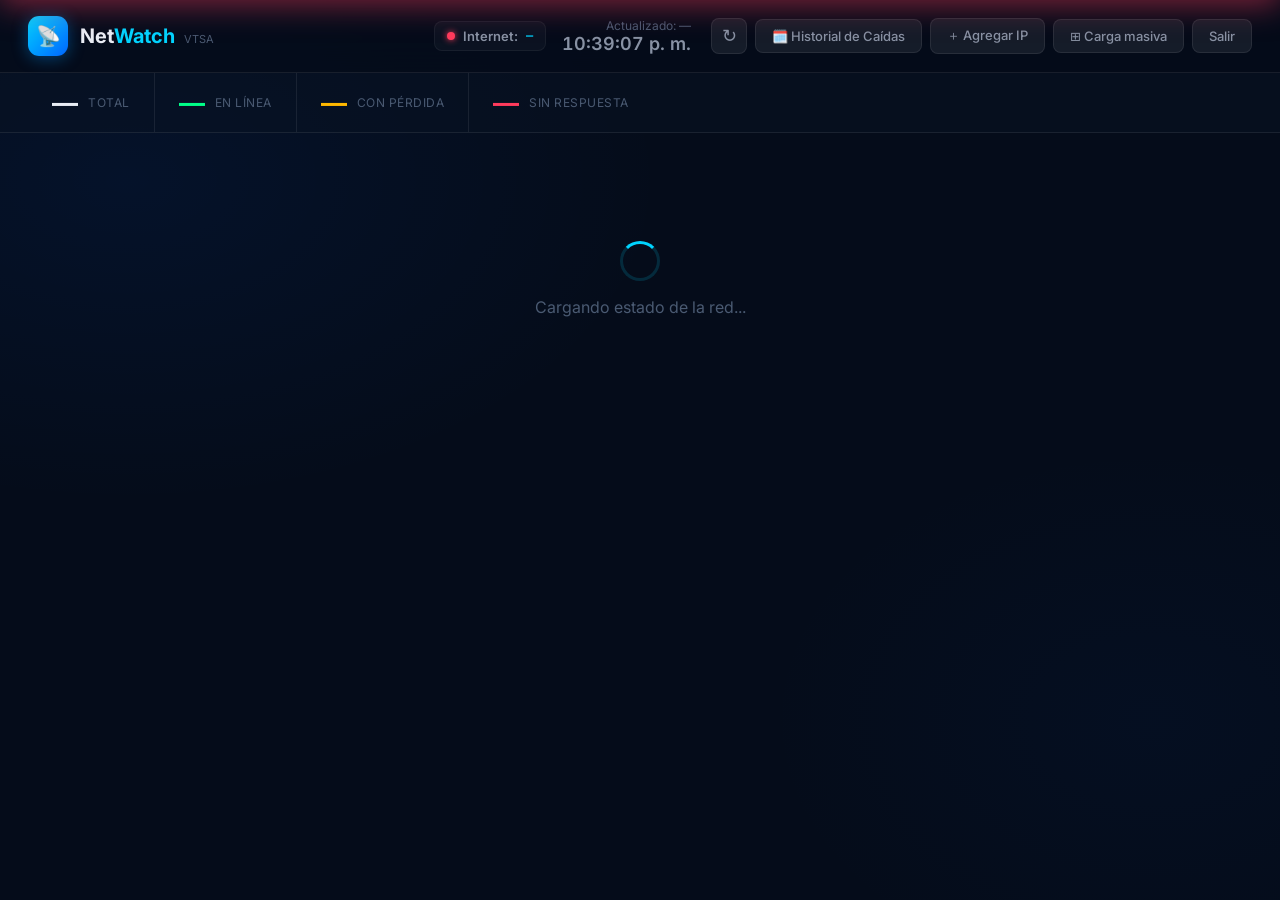
==== netwatch/www/index.html @ cbea6b66 "Implementacion de indicador de acceso e historial de caidas de Internet por Host" ====
<!DOCTYPE html>
<html lang="es">
<head>
  <meta charset="UTF-8"/>
  <meta name="viewport" content="width=device-width, initial-scale=1.0"/>
  <title>NetWatch — Dashboard</title>
  <link rel="stylesheet" href="style.css"/>
</head>
<body>

<!-- ═══════════════ ALERT BANNER ═══════════════ -->
<div class="alert-banner" id="alertBanner">
  <div class="alert-icon">⚠️</div>
  <div class="alert-content">
    <span class="alert-title">PROBLEMA DETECTADO EN LA RED</span>
    <span class="alert-detail" id="alertDetail"></span>
  </div>
  <button class="alert-close" onclick="document.getElementById('alertBanner').classList.remove('visible')">✕</button>
</div>

<!-- ═══════════════ HEADER ═══════════════ -->
<header class="header">
  <div class="header-logo">
    <div class="logo-icon">📡</div>
    <div class="logo-text">Net<span>Watch</span> <small>VTSA</small></div>
  </div>
  <div class="header-info">
    <div class="internet-status" id="internetStatus">
      <span class="status-dot-mini offline"></span>
      Internet: <span class="status-lat">—</span>
    </div>
    <div style="text-align: right">
      <div class="last-update">Actualizado: <span id="lastUpdate">—</span></div>
      <div class="clock" id="clock"></div>
    </div>
  </div>
  <div class="header-actions">
    <button class="btn-icon" onclick="refreshNow()" title="Actualizar ahora">↻</button>
    <button class="btn-secondary" onclick="openDowntimesModal()">🗓️ Historial de Caídas</button>
    <button class="btn-secondary" onclick="openAddModal()">＋ Agregar IP</button>
    <button class="btn-secondary" onclick="openBulkModal()">⊞ Carga masiva</button>
    <button class="btn-secondary danger" onclick="window.location='/api/logout'">Salir</button>
  </div>
</header>

<!-- ═══════════════ STATS BAR ═══════════════ -->
<div class="stats-bar">
  <div class="stat-item">
    <span class="stat-num" id="statTotal">—</span>
    <span class="stat-label">Total</span>
  </div>
  <div class="stat-item online">
    <span class="stat-num" id="statOnline">—</span>
    <span class="stat-label">En línea</span>
  </div>
  <div class="stat-item warning">
    <span class="stat-num" id="statWarning">—</span>
    <span class="stat-label">Con pérdida</span>
  </div>
  <div class="stat-item offline">
    <span class="stat-num" id="statOffline">—</span>
    <span class="stat-label">Sin respuesta</span>
  </div>
</div>

<!-- ═══════════════ MAIN GRID ═══════════════ -->
<main class="main-content">
  <div class="host-grid" id="hostGrid">
    <div class="loading-placeholder">
      <div class="spinner"></div>
      <p>Cargando estado de la red...</p>
    </div>
  </div>
</main>

<!-- ═══════════════ MODAL: AGREGAR HOST ═══════════════ -->
<div class="modal-overlay" id="addModal" onclick="if(event.target===this)closeModal('addModal')">
  <div class="modal">
    <div class="modal-header">
      <h2>Agregar IP a monitoreo</h2>
      <button class="modal-close" onclick="closeModal('addModal')">✕</button>
    </div>
    <div class="modal-body">
      <div class="form-group">
        <label>Dirección IP *</label>
        <input type="text" id="addIp" placeholder="192.168.40.100" class="form-input"/>
      </div>
      <div class="form-group">
        <label>Nombre / Descripción</label>
        <input type="text" id="addName" placeholder="Servidor de Producción" class="form-input"/>
      </div>
      <div class="form-group">
        <label>Grupo</label>
        <input type="text" id="addGroup" placeholder="Servidores" class="form-input" list="groupList"/>
        <datalist id="groupList">
          <option value="Infraestructura"/>
          <option value="Servidores"/>
          <option value="Internet"/>
          <option value="General"/>
          <option value="Produccion"/>
          <option value="Oficinas"/>
        </datalist>
      </div>
      <div class="form-group">
        <label>Acceso a Internet</label>
        <select id="addInternet" class="form-input">
          <option value="auto">Auto (Detección por Subred)</option>
          <option value="true">Sí (Forzar con Internet)</option>
          <option value="false">No (Forzar sin Internet)</option>
        </select>
      </div>
      <div class="modal-hint">Los campos con * son obligatorios</div>
    </div>
    <div class="modal-footer">
      <button class="btn-secondary" onclick="closeModal('addModal')">Cancelar</button>
      <button class="btn-primary" onclick="submitAddHost()">Agregar</button>
    </div>
    <div class="modal-msg" id="addMsg"></div>
  </div>
</div>

<!-- ═══════════════ MODAL: CARGA MASIVA ═══════════════ -->
<div class="modal-overlay" id="bulkModal" onclick="if(event.target===this)closeModal('bulkModal')">
  <div class="modal modal-wide">
    <div class="modal-header">
      <h2>Carga masiva de IPs</h2>
      <button class="modal-close" onclick="closeModal('bulkModal')">✕</button>
    </div>
    <div class="modal-body">
      <p class="modal-hint" style="margin-bottom:12px">Formatos aceptados (uno por línea):</p>
      <pre class="code-hint">192.168.40.10
192.168.40.11, Servidor Web, Produccion
192.168.40.12,PC de Juan,Oficinas</pre>
      <div class="form-group" style="margin-top:16px">
        <label>IPs a agregar</label>
        <textarea id="bulkText" class="form-input form-textarea" placeholder="Pegá aquí tu lista de IPs..."></textarea>
      </div>
      <div class="form-group">
        <label>Grupo por defecto (si no se especifica en cada línea)</label>
        <input type="text" id="bulkGroup" placeholder="General" class="form-input"/>
      </div>
    </div>
    <div class="modal-footer">
      <button class="btn-secondary" onclick="closeModal('bulkModal')">Cancelar</button>
      <button class="btn-primary" onclick="submitBulk()">Importar IPs</button>
    </div>
    <div class="modal-msg" id="bulkMsg"></div>
  </div>
</div>

<!-- ═══════════════ MODAL: TRACERT ═══════════════ -->
<div class="modal-overlay" id="tracertModal" onclick="if(event.target===this)closeModal('tracertModal')">
  <div class="modal modal-wide">
    <div class="modal-header">
      <h2 id="tracertTitle">Diagnóstico de ruta</h2>
      <button class="modal-close" onclick="closeModal('tracertModal')">✕</button>
    </div>
    <div class="modal-body" id="tracertBody">
      <div style="text-align:center;padding:40px">
        <div class="spinner"></div><p style="margin-top:12px;color:#8892a4">Ejecutando tracert...</p>
      </div>
    </div>
  </div>
</div>

<!-- ═══════════════ MODAL: GESTIONAR HOSTS ═══════════════ -->
<div class="modal-overlay" id="manageModal" onclick="if(event.target===this)closeModal('manageModal')">
  <div class="modal modal-wide">
    <div class="modal-header">
      <h2>Gestionar hosts monitoreados</h2>
      <button class="modal-close" onclick="closeModal('manageModal')">✕</button>
    </div>
    <div class="modal-body" id="manageBody"></div>
  </div>
<!-- ═══════════════ MODAL: HISTORIAL DE CAIDAS ═══════════════ -->
<div class="modal-overlay" id="downtimesModal" onclick="if(event.target===this)closeModal('downtimesModal')">
  <div class="modal modal-wide">
    <div class="modal-header">
      <h2>Historial de Caídas de Conexión</h2>
      <button class="modal-close" onclick="closeModal('downtimesModal')">✕</button>
    </div>
    <div class="modal-body" id="downtimesBody" style="max-height:400px;overflow-y:auto">
      <div style="text-align:center;padding:20px;color:var(--text-3)">Cargando historial...</div>
    </div>
  </div>
</div>

<script src="app.js"></script>
</body>
</html>
---- netwatch/www/style.css ----
@import url('https://fonts.googleapis.com/css2?family=Inter:wght@300;400;500;600;700&family=JetBrains+Mono:wght@400;500&display=swap');

/* ══════════════════════════════════════════
   VARIABLES & RESET
══════════════════════════════════════════ */
:root {
  --bg:          #050c1a;
  --bg2:         #081222;
  --bg3:         #0d1a2d;
  --card-bg:     rgba(255,255,255,0.04);
  --card-border: rgba(255,255,255,0.08);
  --card-hover:  rgba(255,255,255,0.07);

  --text-1: #e8edf5;
  --text-2: #8892a4;
  --text-3: #4a5a72;

  --cyan:    #00d4ff;
  --blue:    #0066ff;
  --green:   #00ff88;
  --amber:   #ffb800;
  --red:     #ff3b5c;
  --purple:  #a855f7;

  --online-glow:  rgba(0,255,136,0.2);
  --warning-glow: rgba(255,184,0,0.2);
  --offline-glow: rgba(255,59,92,0.2);

  --radius: 16px;
  --radius-sm: 10px;
  --shadow: 0 4px 24px rgba(0,0,0,0.4);
}

*, *::before, *::after { box-sizing: border-box; margin: 0; padding: 0; }
html { scroll-behavior: smooth; }
body {
  font-family: 'Inter', system-ui, sans-serif;
  background: var(--bg);
  color: var(--text-1);
  min-height: 100vh;
  overflow-x: hidden;
  background-image:
    radial-gradient(ellipse 70% 60% at 10% 20%, rgba(0,100,255,0.07) 0%, transparent 60%),
    radial-gradient(ellipse 50% 50% at 90% 80%, rgba(0,60,150,0.06) 0%, transparent 60%);
}

/* ══════════════════════════════════════════
   ALERT BANNER
══════════════════════════════════════════ */
.alert-banner {
  position: fixed; top: 0; left: 0; right: 0; z-index: 9999;
  display: flex; align-items: center; gap: 16px;
  background: linear-gradient(135deg, rgba(255,59,92,0.95), rgba(180,20,50,0.95));
  backdrop-filter: blur(12px);
  padding: 14px 24px;
  transform: translateY(-100%);
  transition: transform 0.4s cubic-bezier(0.34,1.56,0.64,1);
  box-shadow: 0 4px 32px rgba(255,59,92,0.5);
}
.alert-banner.visible { transform: translateY(0); animation: pulse-border 2s infinite; }

@keyframes pulse-border {
  0%,100% { box-shadow: 0 4px 32px rgba(255,59,92,0.5); }
  50%      { box-shadow: 0 4px 60px rgba(255,59,92,0.9); }
}

.alert-icon { font-size: 24px; animation: shake 0.5s infinite; }
@keyframes shake {
  0%,100% { transform: rotate(0deg); }
  25%      { transform: rotate(-8deg); }
  75%      { transform: rotate(8deg); }
}
.alert-content { flex: 1; }
.alert-title  { font-weight: 700; font-size: 14px; display: block; letter-spacing: 0.5px; }
.alert-detail { font-size: 12px; opacity: 0.85; display: block; margin-top: 2px; }
.alert-close  {
  background: rgba(255,255,255,0.2); border: none; color: #fff;
  width: 28px; height: 28px; border-radius: 50%; cursor: pointer;
  font-size: 14px; transition: background 0.2s;
}
.alert-close:hover { background: rgba(255,255,255,0.35); }

/* ══════════════════════════════════════════
   HEADER
══════════════════════════════════════════ */
.header {
  position: sticky; top: 0; z-index: 100;
  display: flex; align-items: center; gap: 20px;
  padding: 16px 28px;
  background: rgba(5,12,26,0.85);
  backdrop-filter: blur(20px);
  border-bottom: 1px solid var(--card-border);
}
.header-logo { display: flex; align-items: center; gap: 12px; }
.logo-icon {
  width: 40px; height: 40px;
  background: linear-gradient(135deg, var(--cyan), var(--blue));
  border-radius: 11px; display: flex; align-items: center; justify-content: center;
  font-size: 20px; box-shadow: 0 2px 16px rgba(0,150,255,0.4);
}
.logo-text { font-size: 20px; font-weight: 700; color: var(--text-1); }
.logo-text span { color: var(--cyan); }
.logo-text small { font-size: 11px; color: var(--text-3); font-weight: 400; margin-left: 4px; }
.header-info { margin-left: auto; text-align: right; display: flex; align-items: center; gap: 16px; }
.last-update { font-size: 12px; color: var(--text-3); }
.clock { font-size: 18px; font-weight: 600; color: var(--text-2); font-variant-numeric: tabular-nums; }
.internet-status {
  font-size: 13px;
  font-weight: 600;
  display: flex;
  align-items: center;
  gap: 8px;
  background: rgba(255,255,255,0.03);
  padding: 6px 12px;
  border-radius: 8px;
  border: 1px solid rgba(255,255,255,0.05);
  color: var(--text-2);
}
.status-dot-mini {
  width: 8px;
  height: 8px;
  border-radius: 50%;
  display: inline-block;
}
.status-dot-mini.online {
  background: var(--green);
  box-shadow: 0 0 6px var(--green);
}
.status-dot-mini.offline {
  background: var(--red);
  box-shadow: 0 0 6px var(--red);
}
.status-lat {
  font-family: 'JetBrains Mono', monospace;
  font-size: 12px;
  color: var(--cyan);
}


.header-actions { display: flex; gap: 8px; align-items: center; }
.btn-primary, .btn-secondary {
  padding: 8px 16px; border-radius: 8px; border: none;
  font-size: 13px; font-weight: 500; cursor: pointer; font-family: inherit;
  transition: all 0.2s;
}
.btn-primary {
  background: linear-gradient(135deg, #0099cc, var(--blue));
  color: #fff; box-shadow: 0 2px 12px rgba(0,100,255,0.35);
}
.btn-primary:hover { transform: translateY(-1px); box-shadow: 0 4px 20px rgba(0,100,255,0.5); }
.btn-secondary {
  background: rgba(255,255,255,0.07); color: var(--text-2); border: 1px solid var(--card-border);
}
.btn-secondary:hover { background: rgba(255,255,255,0.12); color: var(--text-1); }
.btn-secondary.danger:hover { background: rgba(255,59,92,0.15); color: var(--red); border-color: rgba(255,59,92,0.3); }
.btn-icon {
  width: 36px; height: 36px; border-radius: 8px; border: 1px solid var(--card-border);
  background: rgba(255,255,255,0.07); color: var(--text-2); cursor: pointer;
  font-size: 18px; display: flex; align-items: center; justify-content: center;
  transition: all 0.2s;
}
.btn-icon:hover { background: rgba(255,255,255,0.12); color: var(--text-1); }

/* ══════════════════════════════════════════
   STATS BAR
══════════════════════════════════════════ */
.stats-bar {
  display: flex; gap: 0;
  padding: 0 28px;
  border-bottom: 1px solid var(--card-border);
  background: rgba(8,18,34,0.5);
}
.stat-item {
  display: flex; align-items: center; gap: 10px;
  padding: 14px 24px; border-right: 1px solid var(--card-border);
}
.stat-item:last-child { border-right: none; }
.stat-num {
  font-size: 26px; font-weight: 700; color: var(--text-1);
  font-variant-numeric: tabular-nums;
}
.stat-label { font-size: 12px; color: var(--text-3); text-transform: uppercase; letter-spacing: 0.5px; }
.stat-item.online  .stat-num { color: var(--green); }
.stat-item.warning .stat-num { color: var(--amber); }
.stat-item.offline .stat-num { color: var(--red); }

/* ══════════════════════════════════════════
   MAIN / GRID
══════════════════════════════════════════ */
.main-content { padding: 28px; }
.host-grid {
  display: grid;
  grid-template-columns: repeat(auto-fill, minmax(320px, 1fr));
  gap: 16px;
}

/* ══════════════════════════════════════════
   GROUP LABEL
══════════════════════════════════════════ */
.group-label {
  grid-column: 1 / -1;
  font-size: 11px; font-weight: 600; letter-spacing: 1.2px;
  text-transform: uppercase; color: var(--text-3);
  padding: 4px 0 4px 4px;
  border-left: 3px solid rgba(0,212,255,0.3);
  padding-left: 10px;
  margin-top: 8px;
}

/* ══════════════════════════════════════════
   HOST CARD
══════════════════════════════════════════ */
.host-card {
  background: var(--card-bg);
  border: 1px solid var(--card-border);
  border-radius: var(--radius);
  padding: 20px;
  transition: all 0.3s ease;
  position: relative;
  overflow: hidden;
}
.host-card::before {
  content: '';
  position: absolute; top: 0; left: 0; right: 0; height: 3px;
  background: var(--card-border);
  transition: background 0.3s;
}
.host-card:hover { background: var(--card-hover); transform: translateY(-2px); }

.host-card.status-online::before  { background: linear-gradient(90deg, var(--green), transparent); }
.host-card.status-warning::before { background: linear-gradient(90deg, var(--amber), transparent); }
.host-card.status-offline::before { background: linear-gradient(90deg, var(--red), transparent); }

.host-card.status-online  { border-color: rgba(0,255,136,0.15); }
.host-card.status-warning { border-color: rgba(255,184,0,0.2); }
.host-card.status-offline {
  border-color: rgba(255,59,92,0.3);
  animation: pulse-offline 2.5s ease-in-out infinite;
}
.host-card.status-disabled { opacity: 0.45; }
.host-card.status-loading  { border-color: rgba(255,255,255,0.1); animation: shimmer 1.5s ease-in-out infinite; }
@keyframes shimmer {
  0%,100% { opacity: 0.7; } 50% { opacity: 1; }
}

@keyframes pulse-offline {
  0%,100% { box-shadow: 0 0 0 rgba(255,59,92,0); }
  50%      { box-shadow: 0 0 28px rgba(255,59,92,0.25); }
}

/* Card Header */
.card-head {
  display: flex; justify-content: space-between; align-items: flex-start;
  margin-bottom: 14px;
}
.card-info { flex: 1; min-width: 0; }
.card-name {
  font-size: 14px; font-weight: 600; color: var(--text-1);
  white-space: nowrap; overflow: hidden; text-overflow: ellipsis;
  margin-bottom: 2px;
}
.card-ip {
  font-size: 13px; color: var(--cyan);
  font-family: 'JetBrains Mono', monospace; font-weight: 500;
}
.card-group {
  font-size: 11px; color: var(--text-3); margin-top: 2px;
}
.card-topo {
  display: flex; flex-wrap: wrap; gap: 6px; align-items: center;
  margin: 8px 0 0; padding: 6px 8px;
  background: rgba(0,0,0,0.2); border-radius: 8px;
  border: 1px solid rgba(255,255,255,0.05);
}
.topo-mac    { font-family:'JetBrains Mono',monospace; font-size:10px; color:var(--text-3); }
.topo-vendor { font-size:11px; color:var(--cyan); font-weight:500;
               background:rgba(0,212,255,0.1); padding:1px 6px; border-radius:4px; }
.topo-hops   { font-size:11px; color:var(--amber); font-weight:500; margin-left:auto; }
.down-count-badge {
  font-size: 10px;
  color: var(--red);
  background: rgba(255, 59, 92, 0.12);
  border: 1px solid rgba(255, 59, 92, 0.25);
  padding: 1px 6px;
  border-radius: 4px;
  margin-left: 6px;
  font-weight: 600;
  display: inline-flex;
  align-items: center;
  gap: 2px;
  vertical-align: middle;
}

.internet-badge-card {
  font-size: 11px;
  font-weight: 500;
  display: flex;
  align-items: center;
  gap: 4px;
  background: rgba(255,255,255,0.03);
  padding: 3px 8px;
  border-radius: 4px;
  border: 1px solid rgba(255,255,255,0.05);
  color: var(--text-2);
  margin-top: 4px;
}


/* Status Badge */
.status-badge {
  display: flex; align-items: center; gap: 6px;
  padding: 5px 10px; border-radius: 20px; font-size: 11px; font-weight: 600;
  letter-spacing: 0.5px; white-space: nowrap; flex-shrink: 0;
}
.status-badge.online  { background: rgba(0,255,136,0.12); color: var(--green); border: 1px solid rgba(0,255,136,0.25); }
.status-badge.warning { background: rgba(255,184,0,0.12); color: var(--amber); border: 1px solid rgba(255,184,0,0.25); }
.status-badge.offline { background: rgba(255,59,92,0.12); color: var(--red);   border: 1px solid rgba(255,59,92,0.3); }
.status-badge.disabled{ background: rgba(255,255,255,0.05); color: var(--text-3); border: 1px solid var(--card-border); }
.status-badge.loading { background: rgba(255,255,255,0.05); color: var(--text-3); border: 1px solid var(--card-border); }

.status-dot {
  width: 7px; height: 7px; border-radius: 50%; flex-shrink: 0;
}
.status-dot.online  { background: var(--green); box-shadow: 0 0 6px var(--green); animation: blink 2s infinite; }
.status-dot.warning { background: var(--amber); box-shadow: 0 0 6px var(--amber); }
.status-dot.offline { background: var(--red);   box-shadow: 0 0 6px var(--red);   animation: blink 0.8s infinite; }
.status-dot.disabled{ background: var(--text-3); }
.status-dot.loading { background: var(--text-3); animation: blink 1s infinite; }

@keyframes blink {
  0%,100% { opacity: 1; } 50% { opacity: 0.4; }
}

/* Metrics Row */
.metrics-row {
  display: grid; grid-template-columns: 1fr 1fr 1fr;
  gap: 10px; margin: 14px 0;
}
.metric {
  background: rgba(0,0,0,0.2);
  border-radius: var(--radius-sm); padding: 10px 12px; text-align: center;
}
.metric-val {
  font-size: 18px; font-weight: 700; font-variant-numeric: tabular-nums;
  display: block; line-height: 1;
}
.metric-val.na { color: var(--text-3); font-size: 14px; }
.metric-label { font-size: 10px; color: var(--text-3); text-transform: uppercase;
                letter-spacing: 0.5px; margin-top: 4px; display: block; }

/* Loss Bar */
.loss-bar-wrap { margin: 12px 0 8px; }
.loss-bar-head { display: flex; justify-content: space-between; margin-bottom: 5px; }
.loss-bar-label { font-size: 11px; color: var(--text-3); }
.loss-bar-val { font-size: 11px; font-weight: 600; }
.loss-bar-val.ok  { color: var(--green); }
.loss-bar-val.med { color: var(--amber); }
.loss-bar-val.bad { color: var(--red); }
.loss-bar-bg { height: 4px; background: rgba(255,255,255,0.07); border-radius: 2px; overflow: hidden; }
.loss-bar-fill { height: 100%; border-radius: 2px; transition: width 0.5s ease; }
.loss-bar-fill.ok  { background: var(--green); }
.loss-bar-fill.med { background: var(--amber); }
.loss-bar-fill.bad { background: var(--red); }

/* Sparkline */
.sparkline-wrap { margin: 12px 0 4px; }
.sparkline-label { font-size: 10px; color: var(--text-3); text-transform: uppercase;
                   letter-spacing: 0.5px; margin-bottom: 4px; }
.sparkline { width: 100%; height: 40px; display: block; overflow: visible; }

/* Card Actions */
.card-actions {
  display: flex; gap: 6px; margin-top: 12px; padding-top: 12px;
  border-top: 1px solid rgba(255,255,255,0.05);
}
.card-btn {
  flex: 1; padding: 7px 10px; border-radius: 8px; border: none;
  font-size: 12px; font-weight: 500; cursor: pointer; font-family: inherit;
  transition: all 0.2s;
}
.card-btn.tracert {
  background: rgba(0,212,255,0.1); color: var(--cyan);
  border: 1px solid rgba(0,212,255,0.2);
}
.card-btn.tracert:hover { background: rgba(0,212,255,0.2); }
.card-btn.toggle {
  background: rgba(255,255,255,0.06); color: var(--text-2);
  border: 1px solid var(--card-border);
}
.card-btn.toggle:hover { background: rgba(255,255,255,0.1); }
.card-btn.remove {
  flex: 0 0 auto; padding: 7px 12px;
  background: rgba(255,59,92,0.08); color: var(--red);
  border: 1px solid rgba(255,59,92,0.2);
}
.card-btn.remove:hover { background: rgba(255,59,92,0.18); }

/* ══════════════════════════════════════════
   MODALS
══════════════════════════════════════════ */
.modal-overlay {
  position: fixed; inset: 0; z-index: 1000;
  background: rgba(0,0,0,0.7); backdrop-filter: blur(8px);
  display: none; align-items: center; justify-content: center; padding: 20px;
}
.modal-overlay.open { display: flex; animation: fadeIn 0.2s ease; }
@keyframes fadeIn { from { opacity: 0; } to { opacity: 1; } }

.modal {
  background: #0d1a2d;
  border: 1px solid rgba(255,255,255,0.12);
  border-radius: 20px;
  width: 100%; max-width: 460px;
  box-shadow: 0 32px 80px rgba(0,0,0,0.7);
  animation: slideUp 0.25s ease;
}
.modal.modal-wide { max-width: 620px; }
@keyframes slideUp { from { transform: translateY(20px); opacity: 0; } to { transform: translateY(0); opacity: 1; } }

.modal-header {
  display: flex; justify-content: space-between; align-items: center;
  padding: 22px 24px 0;
}
.modal-header h2 { font-size: 18px; font-weight: 600; }
.modal-close {
  width: 32px; height: 32px; border-radius: 8px; border: none;
  background: rgba(255,255,255,0.08); color: var(--text-2);
  cursor: pointer; font-size: 16px; transition: all 0.2s;
}
.modal-close:hover { background: rgba(255,255,255,0.15); color: var(--text-1); }
.modal-body { padding: 20px 24px; max-height: 60vh; overflow-y: auto; }
.modal-footer { display: flex; gap: 8px; justify-content: flex-end; padding: 0 24px 22px; }
.modal-hint { font-size: 12px; color: var(--text-3); margin-top: 8px; }
.modal-msg { padding: 0 24px 16px; font-size: 13px; }
.modal-msg.success { color: var(--green); }
.modal-msg.error   { color: var(--red); }

.form-group { margin-bottom: 16px; }
.form-group label { display: block; font-size: 12px; color: var(--text-3); font-weight: 500;
                    text-transform: uppercase; letter-spacing: 0.7px; margin-bottom: 7px; }
.form-input {
  width: 100%; padding: 12px 14px;
  background: rgba(255,255,255,0.05); border: 1px solid rgba(255,255,255,0.1);
  border-radius: 10px; color: var(--text-1); font-size: 14px; font-family: inherit;
  outline: none; transition: all 0.2s;
}
.form-input:focus { border-color: rgba(0,212,255,0.4); background: rgba(0,212,255,0.05);
                    box-shadow: 0 0 0 3px rgba(0,212,255,0.1); }
.form-textarea { min-height: 180px; resize: vertical; font-family: 'JetBrains Mono', monospace; font-size: 13px; }

.code-hint {
  background: rgba(0,0,0,0.3); border: 1px solid rgba(255,255,255,0.08);
  border-radius: 8px; padding: 10px 14px; font-size: 12px;
  font-family: 'JetBrains Mono', monospace; color: var(--text-2);
  white-space: pre; overflow-x: auto;
}

/* ══════════════════════════════════════════
   TRACERT VISUALIZATION
══════════════════════════════════════════ */
.tracert-chain { padding: 8px 0; }
.tracert-hop {
  display: flex; align-items: center; gap: 12px;
  padding: 10px 14px; margin-bottom: 4px; border-radius: 10px;
  background: rgba(0,0,0,0.2); border: 1px solid rgba(255,255,255,0.05);
  transition: background 0.2s;
}
.tracert-hop:hover { background: rgba(255,255,255,0.04); }
.hop-num { width: 28px; height: 28px; border-radius: 50%; display: flex; align-items: center;
           justify-content: center; font-size: 12px; font-weight: 700; flex-shrink: 0; }
.hop-num.ok      { background: rgba(0,255,136,0.15); color: var(--green); }
.hop-num.timeout { background: rgba(255,59,92,0.15); color: var(--red); }
.hop-num.noresponse { background: rgba(255,255,255,0.07); color: var(--text-3); }

.hop-arrow { color: var(--text-3); font-size: 14px; }
.hop-info  { flex: 1; }
.hop-ip    { font-family: 'JetBrains Mono', monospace; font-size: 13px; color: var(--text-1); font-weight: 500; }
.hop-ms    { font-size: 12px; color: var(--text-3); margin-top: 1px; }
.hop-tag {
  font-size: 11px; font-weight: 700; padding: 3px 8px; border-radius: 6px;
  letter-spacing: 0.5px; flex-shrink: 0;
}
.hop-tag.cause { background: rgba(255,59,92,0.2); color: var(--red); border: 1px solid rgba(255,59,92,0.3); }
.hop-tag.dest  { background: rgba(0,212,255,0.15); color: var(--cyan); border: 1px solid rgba(0,212,255,0.3); }
.hop-tag.ok    { background: rgba(0,255,136,0.12); color: var(--green); border: 1px solid rgba(0,255,136,0.25); }

.tracert-ts { font-size: 11px; color: var(--text-3); margin-bottom: 16px; }
.tracert-summary {
  margin: 16px 0; padding: 14px 16px; border-radius: 12px;
  border-left: 4px solid;
}
.tracert-summary.problem { background: rgba(255,59,92,0.1); border-color: var(--red); }
.tracert-summary.ok      { background: rgba(0,255,136,0.08); border-color: var(--green); }
.tracert-summary-title { font-weight: 700; font-size: 13px; margin-bottom: 4px; }
.tracert-summary.problem .tracert-summary-title { color: var(--red); }
.tracert-summary.ok .tracert-summary-title      { color: var(--green); }
.tracert-summary-text { font-size: 12px; color: var(--text-2); line-height: 1.5; }

/* ══════════════════════════════════════════
   MANAGE TABLE
══════════════════════════════════════════ */
.manage-table { width: 100%; border-collapse: collapse; }
.manage-table th {
  text-align: left; padding: 8px 12px; font-size: 11px; color: var(--text-3);
  text-transform: uppercase; letter-spacing: 0.7px; border-bottom: 1px solid var(--card-border);
}
.manage-table td { padding: 10px 12px; border-bottom: 1px solid rgba(255,255,255,0.04); font-size: 13px; }
.manage-table tr:hover td { background: rgba(255,255,255,0.03); }
.manage-table .ip-cell { font-family: 'JetBrains Mono', monospace; color: var(--cyan); }
.manage-table .actions-cell { text-align: right; }
.small-btn {
  padding: 4px 10px; border-radius: 6px; border: none; font-size: 11px;
  cursor: pointer; font-family: inherit; font-weight: 500; transition: all 0.2s;
}
.small-btn.del   { background: rgba(255,59,92,0.1); color: var(--red); border: 1px solid rgba(255,59,92,0.25); }
.small-btn.del:hover { background: rgba(255,59,92,0.2); }
.small-btn.tog   { background: rgba(255,255,255,0.07); color: var(--text-2); border: 1px solid var(--card-border); }
.small-btn.tog:hover { background: rgba(255,255,255,0.12); }

/* ══════════════════════════════════════════
   LOADING & MISC
══════════════════════════════════════════ */
.loading-placeholder {
  grid-column: 1 / -1; text-align: center; padding: 80px 20px; color: var(--text-3);
}
.spinner {
  width: 40px; height: 40px; border-radius: 50%;
  border: 3px solid rgba(0,212,255,0.15); border-top-color: var(--cyan);
  animation: spin 0.8s linear infinite; margin: 0 auto 16px;
}
@keyframes spin { to { transform: rotate(360deg); } }

::-webkit-scrollbar { width: 6px; height: 6px; }
::-webkit-scrollbar-track { background: transparent; }
::-webkit-scrollbar-thumb { background: rgba(255,255,255,0.1); border-radius: 3px; }
::-webkit-scrollbar-thumb:hover { background: rgba(255,255,255,0.2); }
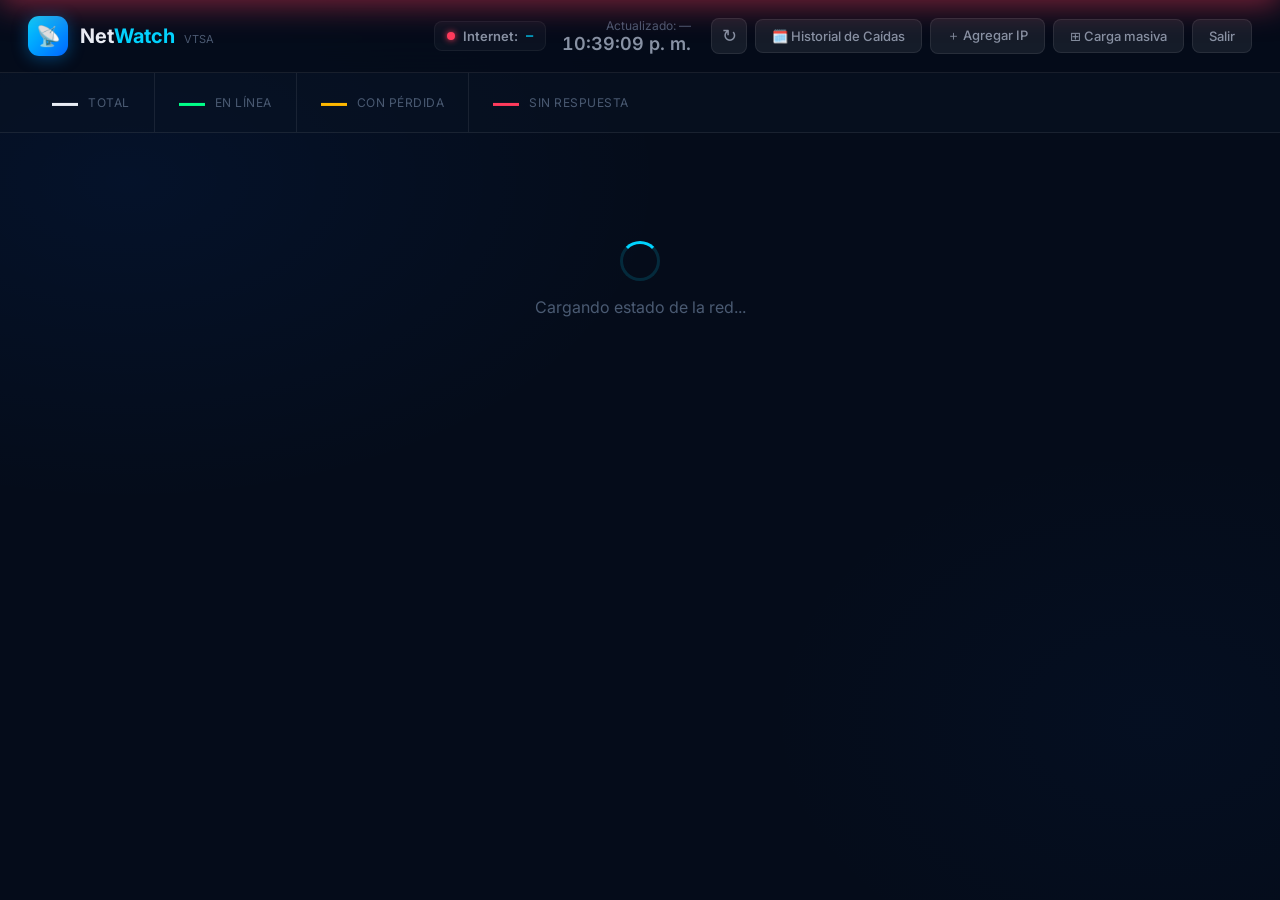
==== commit 2aba3e7e: "Corregir cierre de div en index.html que impedia visualizar el modal de historial de caidas" ====
--- a/netwatch/www/index.html
+++ b/netwatch/www/index.html
@@ -172,6 +172,7 @@
     </div>
     <div class="modal-body" id="manageBody"></div>
   </div>
+</div>
 <!-- ═══════════════ MODAL: HISTORIAL DE CAIDAS ═══════════════ -->
 <div class="modal-overlay" id="downtimesModal" onclick="if(event.target===this)closeModal('downtimesModal')">
   <div class="modal modal-wide">
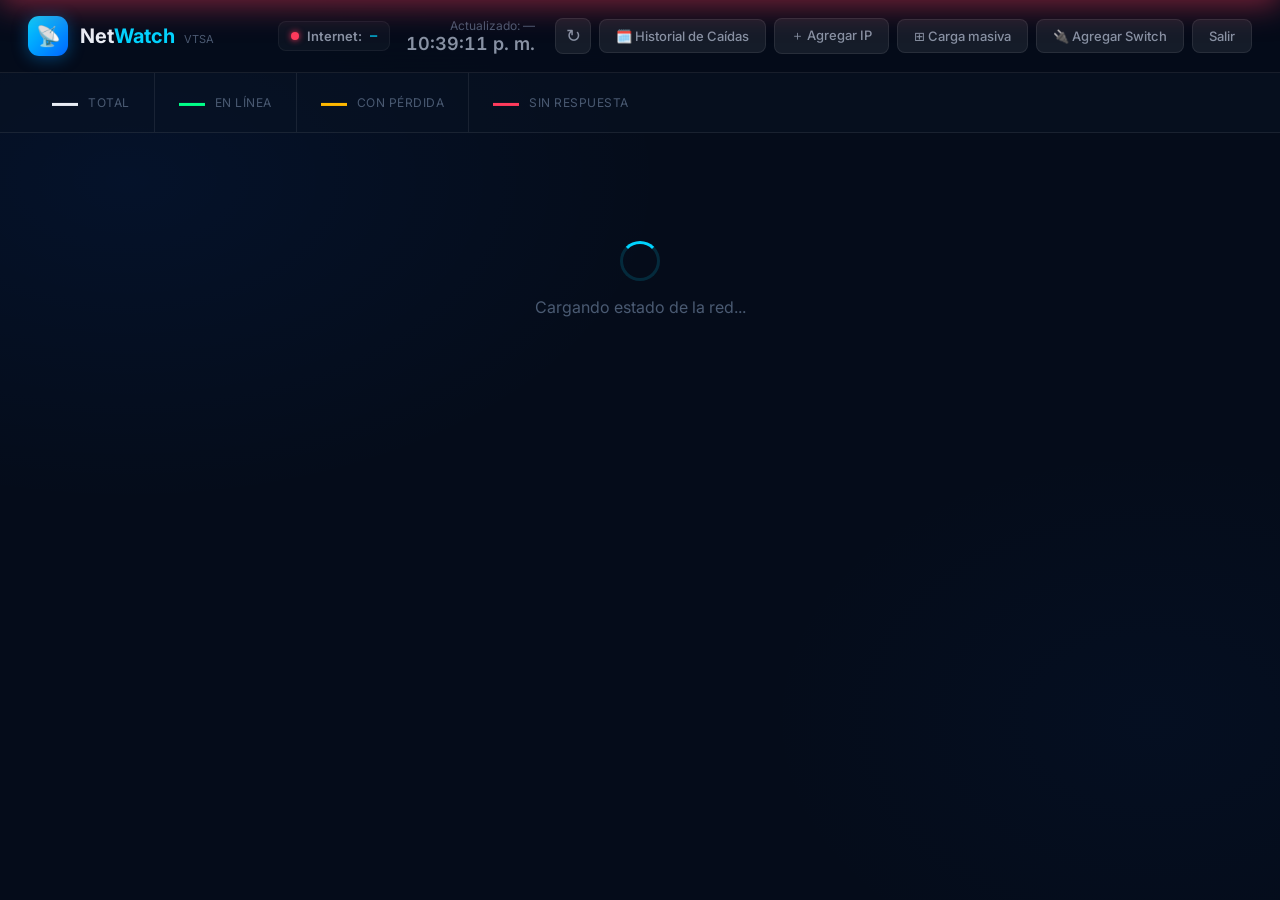
==== commit 37f164b9: "feat: visualizacion interactiva de puertos del switch con SNMP + formulario agregar switch" ====
--- a/netwatch/www/index.html
+++ b/netwatch/www/index.html
@@ -39,6 +39,7 @@
     <button class="btn-secondary" onclick="openDowntimesModal()">🗓️ Historial de Caídas</button>
     <button class="btn-secondary" onclick="openAddModal()">＋ Agregar IP</button>
     <button class="btn-secondary" onclick="openBulkModal()">⊞ Carga masiva</button>
+    <button class="btn-secondary" onclick="openAddSwitchModal()">🔌 Agregar Switch</button>
     <button class="btn-secondary danger" onclick="window.location='/api/logout'">Salir</button>
   </div>
 </header>
@@ -186,6 +187,72 @@
   </div>
 </div>
 
+<!-- ═══════════════ MODAL: PUERTOS DEL SWITCH ═══════════════ -->
+<div class="modal-overlay" id="switchPortsModal" onclick="if(event.target===this)closeModal('switchPortsModal')">
+  <div class="modal modal-switch">
+    <div class="modal-header">
+      <h2 id="switchPortsTitle">🔌 Puertos del Switch</h2>
+      <button class="modal-close" onclick="closeModal('switchPortsModal')">✕</button>
+    </div>
+    <div class="modal-body" id="switchPortsBody" style="max-height:80vh;overflow-y:auto">
+      <div style="text-align:center;padding:40px">
+        <div class="spinner"></div>
+        <p style="margin-top:12px;color:#8892a4">Consultando puertos del switch...</p>
+      </div>
+    </div>
+  </div>
+</div>
+
+<!-- ═══════════════ MODAL: AGREGAR SWITCH ═══════════════ -->
+<div class="modal-overlay" id="addSwitchModal" onclick="if(event.target===this)closeModal('addSwitchModal')">
+  <div class="modal">
+    <div class="modal-header">
+      <h2>🔌 Agregar Switch Administrable</h2>
+      <button class="modal-close" onclick="closeModal('addSwitchModal')">✕</button>
+    </div>
+    <div class="modal-body">
+      <div class="form-group">
+        <label>Dirección IP del Switch *</label>
+        <input type="text" id="addSwitchIp" placeholder="192.168.40.125" class="form-input"/>
+      </div>
+      <div class="form-group">
+        <label>Nombre / Descripción *</label>
+        <input type="text" id="addSwitchName" placeholder="Switch Principal (TL-SG3428)" class="form-input"/>
+      </div>
+      <div class="form-group">
+        <label>Comunidad SNMP</label>
+        <input type="text" id="addSwitchCommunity" placeholder="public" class="form-input" value="public"/>
+      </div>
+      <div class="form-group">
+        <label>URL de Administración Web</label>
+        <input type="text" id="addSwitchWebUrl" placeholder="http://192.168.40.125" class="form-input"/>
+      </div>
+      <div class="form-group">
+        <label>Usuario Web</label>
+        <input type="text" id="addSwitchUser" placeholder="admin" class="form-input"/>
+      </div>
+      <div class="form-group">
+        <label>Contraseña Web</label>
+        <input type="password" id="addSwitchPass" placeholder="••••••" class="form-input"/>
+      </div>
+      <div class="form-group">
+        <label>Cantidad de Puertos RJ45</label>
+        <input type="number" id="addSwitchPortsRJ45" placeholder="24" class="form-input" value="24" min="1" max="52"/>
+      </div>
+      <div class="form-group">
+        <label>Cantidad de Puertos SFP</label>
+        <input type="number" id="addSwitchPortsSFP" placeholder="4" class="form-input" value="4" min="0" max="8"/>
+      </div>
+      <div class="modal-hint">Los campos con * son obligatorios. La comunidad SNMP debe coincidir con la configurada en el switch.</div>
+    </div>
+    <div class="modal-footer">
+      <button class="btn-secondary" onclick="closeModal('addSwitchModal')">Cancelar</button>
+      <button class="btn-primary" onclick="submitAddSwitch()">Agregar Switch</button>
+    </div>
+    <div class="modal-msg" id="addSwitchMsg"></div>
+  </div>
+</div>
+
 <script src="app.js"></script>
 </body>
 </html>
--- a/netwatch/www/style.css
+++ b/netwatch/www/style.css
@@ -534,3 +534,341 @@
 ::-webkit-scrollbar-track { background: transparent; }
 ::-webkit-scrollbar-thumb { background: rgba(255,255,255,0.1); border-radius: 3px; }
 ::-webkit-scrollbar-thumb:hover { background: rgba(255,255,255,0.2); }
+
+/* ══════════════════════════════════════════
+   SWITCH PORT VISUALIZATION
+══════════════════════════════════════════ */
+.modal-switch { max-width: 840px; }
+
+.switch-chassis {
+  background: linear-gradient(180deg, #131f33 0%, #0d1a2d 100%);
+  border: 2px solid rgba(255,255,255,0.1);
+  border-radius: 16px;
+  padding: 20px 24px;
+  margin: 8px 0;
+  position: relative;
+  box-shadow:
+    0 0 30px rgba(0,0,0,0.5),
+    inset 0 1px 0 rgba(255,255,255,0.05);
+}
+.switch-chassis::before {
+  content: '';
+  position: absolute;
+  top: 0; left: 0; right: 0; height: 3px;
+  background: linear-gradient(90deg, var(--cyan), var(--blue), var(--purple));
+  border-radius: 16px 16px 0 0;
+  opacity: 0.6;
+}
+
+.switch-model-info {
+  display: flex;
+  justify-content: space-between;
+  align-items: center;
+  margin-bottom: 16px;
+  padding-bottom: 12px;
+  border-bottom: 1px solid rgba(255,255,255,0.06);
+}
+.switch-model-name {
+  font-size: 14px;
+  font-weight: 700;
+  color: var(--text-1);
+  display: flex;
+  align-items: center;
+  gap: 8px;
+}
+.switch-model-desc {
+  font-size: 11px;
+  color: var(--text-3);
+  font-family: 'JetBrains Mono', monospace;
+}
+.switch-port-stats {
+  display: flex;
+  gap: 16px;
+  font-size: 12px;
+  font-weight: 600;
+}
+.switch-port-stats .stat-up { color: var(--green); }
+.switch-port-stats .stat-down { color: var(--text-3); }
+
+/* Port sections */
+.switch-section-label {
+  font-size: 10px;
+  font-weight: 600;
+  text-transform: uppercase;
+  letter-spacing: 1px;
+  color: var(--text-3);
+  margin: 12px 0 8px;
+}
+
+/* RJ45 Ports Grid: 2 rows, top = odd, bottom = even */
+.switch-ports-rj45 {
+  display: grid;
+  gap: 6px;
+}
+.switch-port-row {
+  display: flex;
+  gap: 6px;
+  justify-content: flex-start;
+}
+
+/* SFP Ports */
+.switch-ports-sfp {
+  display: flex;
+  gap: 8px;
+  margin-top: 8px;
+}
+
+/* Individual port */
+.switch-port {
+  width: 52px;
+  min-height: 48px;
+  border-radius: 8px;
+  display: flex;
+  flex-direction: column;
+  align-items: center;
+  justify-content: center;
+  cursor: pointer;
+  transition: all 0.25s ease;
+  position: relative;
+  border: 1px solid rgba(255,255,255,0.08);
+  background: rgba(0,0,0,0.3);
+}
+.switch-port:hover {
+  transform: translateY(-2px);
+  z-index: 10;
+}
+
+.switch-port .port-num {
+  font-size: 11px;
+  font-weight: 700;
+  font-family: 'JetBrains Mono', monospace;
+  line-height: 1;
+}
+.switch-port .port-speed {
+  font-size: 8px;
+  font-weight: 600;
+  margin-top: 2px;
+  opacity: 0.8;
+}
+.switch-port .port-icon {
+  font-size: 10px;
+  margin-bottom: 2px;
+}
+
+/* Port states */
+.switch-port.port-up {
+  background: rgba(0, 255, 136, 0.1);
+  border-color: rgba(0, 255, 136, 0.35);
+  color: var(--green);
+  box-shadow: 0 0 12px rgba(0, 255, 136, 0.15);
+}
+.switch-port.port-up:hover {
+  background: rgba(0, 255, 136, 0.18);
+  box-shadow: 0 0 20px rgba(0, 255, 136, 0.3);
+}
+.switch-port.port-up .port-num { color: var(--green); }
+
+.switch-port.port-down {
+  background: rgba(255,255,255,0.02);
+  border-color: rgba(255,255,255,0.06);
+  color: var(--text-3);
+}
+.switch-port.port-down:hover {
+  background: rgba(255,255,255,0.05);
+  border-color: rgba(255,255,255,0.12);
+}
+.switch-port.port-down .port-num { color: var(--text-3); }
+
+/* SFP ports are taller */
+.switch-port.port-sfp {
+  width: 56px;
+  min-height: 54px;
+  border-radius: 6px;
+  border-style: dashed;
+}
+
+/* Port has connected device badge */
+.switch-port .port-connected-dot {
+  position: absolute;
+  top: 3px;
+  right: 3px;
+  width: 6px;
+  height: 6px;
+  border-radius: 50%;
+  background: var(--cyan);
+  box-shadow: 0 0 4px var(--cyan);
+}
+
+/* Port tooltip */
+.switch-port-tooltip {
+  display: none;
+  position: absolute;
+  bottom: calc(100% + 8px);
+  left: 50%;
+  transform: translateX(-50%);
+  background: #1a2744;
+  border: 1px solid rgba(255,255,255,0.15);
+  border-radius: 10px;
+  padding: 10px 14px;
+  min-width: 200px;
+  z-index: 100;
+  box-shadow: 0 8px 32px rgba(0,0,0,0.6);
+  pointer-events: none;
+}
+.switch-port:hover .switch-port-tooltip {
+  display: block;
+  animation: tooltipFade 0.15s ease;
+}
+@keyframes tooltipFade { from { opacity: 0; transform: translateX(-50%) translateY(4px); } to { opacity: 1; transform: translateX(-50%) translateY(0); } }
+
+.switch-port-tooltip .tt-title {
+  font-size: 12px;
+  font-weight: 700;
+  color: var(--text-1);
+  margin-bottom: 6px;
+  display: flex;
+  align-items: center;
+  gap: 6px;
+}
+.switch-port-tooltip .tt-row {
+  font-size: 11px;
+  color: var(--text-2);
+  display: flex;
+  justify-content: space-between;
+  gap: 12px;
+  padding: 2px 0;
+}
+.switch-port-tooltip .tt-row .tt-val {
+  font-family: 'JetBrains Mono', monospace;
+  color: var(--cyan);
+  font-weight: 500;
+}
+.switch-port-tooltip .tt-device {
+  margin-top: 6px;
+  padding-top: 6px;
+  border-top: 1px solid rgba(255,255,255,0.08);
+}
+.switch-port-tooltip .tt-device-name {
+  font-size: 12px;
+  font-weight: 600;
+  color: var(--green);
+}
+.switch-port-tooltip .tt-device-ip {
+  font-size: 11px;
+  font-family: 'JetBrains Mono', monospace;
+  color: var(--cyan);
+}
+.switch-port-tooltip .tt-device-mac {
+  font-size: 10px;
+  font-family: 'JetBrains Mono', monospace;
+  color: var(--text-3);
+}
+
+/* Connected devices table under switch chassis */
+.switch-devices-table {
+  width: 100%;
+  border-collapse: collapse;
+  margin-top: 16px;
+}
+.switch-devices-table th {
+  text-align: left;
+  padding: 10px 12px;
+  font-size: 11px;
+  color: var(--text-3);
+  text-transform: uppercase;
+  letter-spacing: 0.7px;
+  border-bottom: 2px solid var(--card-border);
+  font-weight: 600;
+}
+.switch-devices-table td {
+  padding: 10px 12px;
+  border-bottom: 1px solid rgba(255,255,255,0.04);
+  font-size: 13px;
+  color: var(--text-2);
+}
+.switch-devices-table tr:hover td {
+  background: rgba(255,255,255,0.03);
+}
+.switch-devices-table .port-cell {
+  font-family: 'JetBrains Mono', monospace;
+  font-weight: 700;
+  text-align: center;
+  width: 50px;
+}
+.switch-devices-table .port-cell.active {
+  color: var(--green);
+}
+.switch-devices-table .mac-cell {
+  font-family: 'JetBrains Mono', monospace;
+  font-size: 12px;
+  color: var(--text-3);
+}
+.switch-devices-table .ip-cell {
+  font-family: 'JetBrains Mono', monospace;
+  color: var(--cyan);
+  font-weight: 500;
+}
+.switch-devices-table .name-cell {
+  font-weight: 600;
+  color: var(--text-1);
+}
+
+/* SNMP setup instructions */
+.snmp-setup {
+  background: rgba(255, 184, 0, 0.06);
+  border: 1px solid rgba(255, 184, 0, 0.2);
+  border-radius: 14px;
+  padding: 20px 24px;
+  margin: 12px 0;
+}
+.snmp-setup-title {
+  font-size: 15px;
+  font-weight: 700;
+  color: var(--amber);
+  margin-bottom: 12px;
+  display: flex;
+  align-items: center;
+  gap: 8px;
+}
+.snmp-setup-steps {
+  list-style: none;
+  counter-reset: step;
+}
+.snmp-setup-steps li {
+  counter-increment: step;
+  padding: 10px 0 10px 42px;
+  position: relative;
+  font-size: 13px;
+  color: var(--text-2);
+  line-height: 1.6;
+  border-bottom: 1px solid rgba(255,255,255,0.04);
+}
+.snmp-setup-steps li:last-child { border-bottom: none; }
+.snmp-setup-steps li::before {
+  content: counter(step);
+  position: absolute;
+  left: 0; top: 10px;
+  width: 28px; height: 28px;
+  border-radius: 50%;
+  background: rgba(255,184,0,0.15);
+  color: var(--amber);
+  font-weight: 700;
+  font-size: 13px;
+  display: flex;
+  align-items: center;
+  justify-content: center;
+}
+.snmp-setup-steps code {
+  background: rgba(0,0,0,0.3);
+  padding: 2px 8px;
+  border-radius: 4px;
+  font-family: 'JetBrains Mono', monospace;
+  font-size: 12px;
+  color: var(--cyan);
+}
+.snmp-setup-steps a {
+  color: var(--cyan);
+  text-decoration: underline;
+  font-weight: 600;
+}
+
